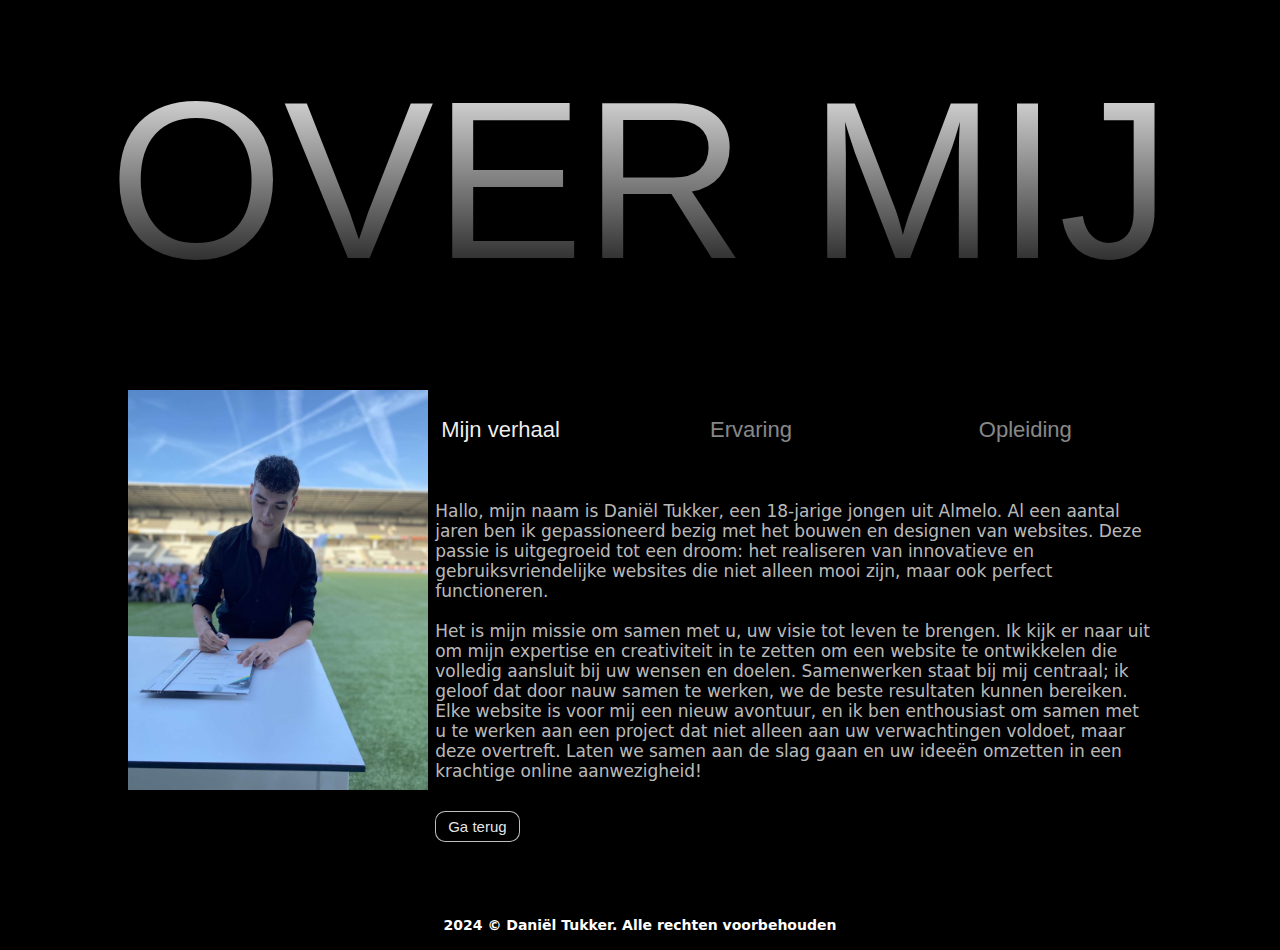
==== about.html @ 69654096 "over mij pagina gemaakt, font verandert naar font-face" ====
<!DOCTYPE html>
<html lang="en">
<head>
    <meta charset="UTF-8">
    <meta name="viewport" content="width=device-width, initial-scale=1.0">
    <title>About me</title>
    <link rel="stylesheet" href="css/about.css">
    <link rel="stylesheet" href="css/style.css">

    <link rel="preconnect" href="https://fonts.googleapis.com">
    <link rel="preconnect" href="https://fonts.gstatic.com" crossorigin>
    <link href="https://fonts.googleapis.com/css2?family=Oswald:wght@200..700&display=swap" rel="stylesheet">


</head>
<body>
    <section class="about-me">
        <div class="about-title">
            <h1>OVER MIJ</h1>
        </div>
        <div class="about-container">
            <div class="about-img">
                <img src="img/diploma.jpeg" alt="" height="400px">
            </div>
            <div class="about-content">
                <div class="about-content-top">
                    <button onclick="changeText('Hallo, mijn naam is Daniël Tukker, een 18-jarige jongen uit Almelo. Al een aantal jaren ben ik gepassioneerd bezig met het bouwen en designen van websites. Deze passie is uitgegroeid tot een droom: het realiseren van innovatieve en gebruiksvriendelijke websites die niet alleen mooi zijn, maar ook perfect functioneren. \n \n Het is mijn missie om samen met u, uw visie tot leven te brengen. Ik kijk er naar uit om mijn expertise en creativiteit in te zetten om een website te ontwikkelen die volledig aansluit bij uw wensen en doelen. Samenwerken staat bij mij centraal; ik geloof dat door nauw samen te werken, we de beste resultaten kunnen bereiken. Elke website is voor mij een nieuw avontuur, en ik ben enthousiast om samen met u te werken aan een project dat niet alleen aan uw verwachtingen voldoet, maar deze overtreft. Laten we samen aan de slag gaan en uw ideeën omzetten in een krachtige online aanwezigheid!')" id="btn1" class="btn active">Mijn verhaal</button>
                    <button onclick="changeText('Ik heb al enkele waardevolle projecten op mijn naam staan. Voor een schoolopdracht heb ik een mobiele app ontworpen en gerealiseerd, wat me veel inzicht heeft gegeven in het maken van gebruiksvriendelijke en functionele mobiele toepassingen. Dit project versterkte mijn vaardigheden in zowel design als programmeren en liet me zien hoe ideeën tot leven kunnen worden gebracht. \n \n Daarnaast heb ik een professioneel project uitgevoerd voor Derkschuttingen, waar ik verantwoordelijk was voor het bouwen van hun offerte systeem. Dit gaf me de kans om een praktische bedrijfsoplossing te ontwikkelen en mijn technische kennis en projectmanagementvaardigheden toe te passen. Naast deze grotere projecten heb ik ook verschillende kleinere opdrachten voltooid, elk met hun eigen unieke uitdagingen en leermomenten. Deze diverse ervaringen hebben mijn vaardigheden verder verfijnd en me goed voorbereid om uw project tot een succes te maken. Samen kunnen we een efficiënt en prachtig resultaat bereiken.')" id="btn2" class="btn">Ervaring</button>
                    <button onclick="changeText('Momenteel volg ik de opleiding HBO Informatica, een keuze die perfect aansluit bij mijn passie voor programmeren en designen. Deze studie biedt me de mogelijkheid om mijn technische vaardigheden verder te ontwikkelen en mijn kennis te verdiepen in zowel softwareontwikkeling als gebruikerservaring. De vakken en projecten binnen deze opleiding helpen me om theorie direct toe te passen in de praktijk, wat mijn begrip en vaardigheden aanzienlijk versterkt. \n \n Voorafgaand aan mijn HBO-opleiding heb ik de havo afgerond, waar ik een sterke basis heb gelegd in wiskunde en exacte vakken. Tijdens mijn havo-tijd ontdekte ik mijn interesse in technologie en creatief ontwerp, wat me motiveerde om verder te gaan in de informatica. De combinatie van mijn havo-achtergrond en de huidige HBO-opleiding stelt me in staat om complexe problemen aan te pakken en innovatieve oplossingen te bedenken. Dankzij mijn opleiding kan ik mijn passie omzetten in praktische vaardigheden, waarmee ik waardevolle projecten kan realiseren. Deze ervaring heeft me goed voorbereid om uitdagende projecten aan te nemen en daar een succes van te maken.')" id="btn3" class="btn">Opleiding</button>
                </div>
                
            <div class="text-container" id="text-container">
                Hallo, mijn naam is Daniël Tukker, een 18-jarige jongen uit Almelo. Al een aantal jaren ben ik gepassioneerd bezig met het bouwen en designen van websites. 
                Deze passie is uitgegroeid tot een droom: het realiseren van innovatieve en gebruiksvriendelijke websites die niet alleen mooi zijn, maar ook perfect functioneren.
                <br><br>
                Het is mijn missie om samen met u, uw visie tot leven te brengen. 
                Ik kijk er naar uit om mijn expertise en creativiteit in te zetten om een website te ontwikkelen die volledig aansluit bij uw wensen en doelen. 
                Samenwerken staat bij mij centraal; ik geloof dat door nauw samen te werken, we de beste resultaten kunnen bereiken.
                Elke website is voor mij een nieuw avontuur, en ik ben enthousiast om samen met u te werken aan een project dat niet alleen aan uw verwachtingen voldoet, maar deze overtreft.
                Laten we samen aan de slag gaan en uw ideeën omzetten in een krachtige online aanwezigheid!
               
            </div>
            <div class="back-btn">
                <button onclick="navigateToPage()">
                    Ga terug
                </button>
            </div>
        </div>
    </section>
    <footer>
        <h1>
            2024 © Daniël Tukker. Alle rechten voorbehouden
        </h1>

    </footer>

    <script src="script.js"></script>
</body>
</html>
---- css/about.css ----
html{
    padding: 0;
    margin: 0;
}

@font-face {
    font-family: "Main";
    src: url(../fonts/Bebas_Neue/BebasNeue-Regular.ttf);
  }

  
.about-me{
    height: 100vh;
    display: flex;
    align-items: center;
    flex-direction: column;
    margin: 0;
    padding: 0;
}

.about-title{
    height: 40vh;
    display: flex;
    justify-content: center;
    align-items: center;
    text-align: center;
    width: 100%;
}

.about-title h1{
    margin: 0;
    padding: 0;
    font-size: 225px;
    font-family: 'Verdana', sans-serif;
    font-weight: 500;
    background: linear-gradient(to bottom, white, black);
    -webkit-background-clip: text;
    color: transparent;
    width: 90%;
}

.about-container{
    margin-top: 30px;
    height: fit-content;
    display: flex;
    flex-direction: row;
    width: 80%;
    justify-content: space-between;
    text-align: center;
}

.about-img{
    height: fit-content;
    width: fit-content;
}

.about-content-top{
    height: 20%;
    display: flex;
    flex-direction: row;
    justify-content: space-between;
}



.about-content-top button{
    width: 25%;
    z-index: 10;
    height: 100%;
    border:none;
    background-color: black;
    color: rgba(255, 255, 255, 0.544);
    font-weight: 400;
    font-size: 22px;
    text-align: left;
    font-family: 'Verdana', sans-serif;
}

.about-content-bottom{
    height: 80%;
    margin-top: 100px;
}

.about-content{
    text-align: left;
    width: 70%;
}

.text-container{
    margin-top: 30px;
    font-family: system-ui, -apple-system, BlinkMacSystemFont, 'Segoe UI', Roboto, Oxygen, Ubuntu, Cantarell, 'Open Sans', 'Helvetica Neue', sans-serif;
    color: rgba(255, 255, 255, 0.744);
    font-size: 17px;
}

.btn.active{
    color: rgba(255, 255, 255, 0.938);
}

.back-btn button{
    margin-top: 30px;
    font-size: 15px;
    font-family: 'Verdana', sans-serif;
    font-weight: 200px;
    padding: 6px 12px;
    border-radius: 10px;
    border: 1px solid  rgba(255, 255, 255, 0.744);;
    background-color: black;
    color:  rgba(255, 255, 255, 0.923);
    cursor: pointer;
}

.back-btn button:hover{
    background-color: rgba(255, 255, 255, 0.923);
    color: black;
    transition: .2s;
}
---- css/style.css ----
/* styles.css */
@import 'tailwindcss/base';
@import 'tailwindcss/components';
@import 'tailwindcss/utilities';

html {
  scroll-behavior: smooth;
} 
/* Voeg hier je eigen CSS-regels toe */
body{
    background-color: black;
    margin: 0;
    padding: 0;
    font-family: system-ui, -apple-system, BlinkMacSystemFont, 'Segoe UI', Roboto, Oxygen, Ubuntu, Cantarell, 'Open Sans', 'Helvetica Neue', sans-serif;
    color: white;
}

@font-face {
  font-family: "Main";
  src: url(../fonts/Bebas_Neue/BebasNeue-Regular.ttf);
}


html, body {
	background-color: black;
}

.scrollbutton a {
	position: absolute;
	bottom: 0px;
	left: 50%;
	z-index: 2;
	display: inline-block;
	-webkit-transform: translate(0, -50%);
	transform: translate(0, -50%);
	color: #fff;
	font : normal 400 20px/1 Josefin Sans;
	letter-spacing: .1em;
	text-decoration: none;
	transition: opacity .3s;
}

#section10 a {
	padding-top: 60px;
}
#section10 a span {
	position: absolute;
	top: 0;
	left: 50%;
	width: 30px;
	height: 50px;
	margin-left: -15px;
	border: 2px solid #fff;
	border-radius: 50px;
	box-sizing: border-box;
}
#section10 a span::before {
	position: absolute;
	top: 10px;
	left: 50%;
	content: '';
	width: 6px;
	height: 6px;
	margin-left: -3px;
	background-color: #fff;
	border-radius: 100%;
	-webkit-animation: sdb10 2s infinite;
	animation: sdb10 2s infinite;
	box-sizing: border-box;
}
@-webkit-keyframes sdb10 {
	0% {
		-webkit-transform: translate(0, 0);
		opacity: 0;
	}
	40% {
		opacity: 1;
	}
	80% {
		-webkit-transform: translate(0, 20px);
		opacity: 0;
	}
	100% {
		opacity: 0;
	}
}
@keyframes sdb10 {
	0% {
		transform: translate(0, 0);
		opacity: 0;
	}
	40% {
		opacity: 1;
	}
	80% {
		transform: translate(0, 20px);
		opacity: 0;
	}
	100% {
		opacity: 0;
	}
}





.hero{
    height: 100vh;
}

.hero header{
    height: 10vh;
    display: flex;
    justify-content: center;
    background-color: #00000000;
    z-index: 10;
    
}

.hero header ul{
    display: flex;
    flex-direction: row;
    gap: 50px;
    align-items: center;
}

.hero header ul li a{
    text-decoration: none;
    color: white;
    cursor: pointer;
}

.hero header ul li{
    color: white;
    list-style-type: none;

}

.intro{
    height: 75vh;
    display: flex;
    flex-direction: column;
    background-image: url('../img/joshua-sortino-gii7lF4y0WY-unsplash.jpg') ;
    background-size: cover;
    background-position: center;
   
    
}

.overlay {
    position: absolute;
    top: 0;
    left: 0;
    width: 100%;
    height: 75%; /* Pas dit aan afhankelijk van hoeveel van de afbeelding je wilt vervagen */
    background: linear-gradient(to bottom, rgba(255, 255, 255, 0), rgb(0, 0, 0));
  }

.hero-heading{
    height: 80vh;
    width: 100%;
    display: flex;
    justify-content: center;
    align-items: center;
    text-align: center;
    font-family: 'Poppins', sans-serif;
    flex-direction: column;
    z-index: 10;
}

.hero-heading h1{
    font-size: 190px;
    text-align: center;
    font-family: "main";
    font-weight: 500;
    margin-bottom: 0;
}

.hero-heading h3{
    font-size: 30px;
    text-align: center;
    font-family: "Oswald", sans-serif;
    font-weight: 500;
    margin-bottom: 0
}

.vaardigheden{
    height: 25vh;
    display: flex;
    justify-content: space-evenly;
    align-items: center;
}

.skill-box{
    height: 140px;
    width: 140px;
    display: flex;
    flex-direction: row;
    align-items: center;
    box-shadow: 0 0 10px rgba(255, 255, 255, 0.345);
    justify-content: center;
    perspective: 1000px;
    transition: transform 1s ease;
    transform-style: preserve-3d;
}

.skill{
    height: 140px;
    width: 140px;
    padding: 0 20px;
    align-items: center;
    justify-content: center;
    display: flex;
    transition: transform 0.5s;
    backface-visibility: hidden;
}

.skill-box:hover{
    transform: rotateY(180deg) scale(1.4);
    transform-origin: bottom;
}
  
 
  .back {
    width: 100%;
    height: 100%;
    position: absolute;
    display: flex;
    flex-direction: column;
    backface-visibility: hidden;
    transform: rotateY(180deg);
    font-family: system-ui, -apple-system, BlinkMacSystemFont, 'Segoe UI', Roboto, Oxygen, Ubuntu, Cantarell, 'Open Sans', 'Helvetica Neue', sans-serif;
}
  
.back h2{
    font-size: 14px;
    padding: 10px;
    margin-bottom: 0;
}

.back p{
    font-size: 10px;
    padding: 10px;
    margin-top: 0;
}



.werk-titel{
    height: 25vh;
    font-family: "Bebas Neue", sans-serif;
    display: flex;
    justify-content: space-between;
    align-items: center;
    font-size: 80px;
    margin: 110px 0 30px 0;
    padding: 0 100px;
}


.werk-titel-links{
  width: 700px;
}

.werk-titel-rechts{
  font-family: 'Poppins', sans-serif;
  display: flex;
  justify-content: end;
  width: fit-content;
}

.werk-titel-rechts p{
  font-size: 16px;
  width: 45%;
  color: rgba(255, 255, 255, 0.631);
}

.werk-content{
  height: fit-content;
  row-gap: 100px;
}

.werk-row{
  display: flex;
  flex-direction: row;
  justify-content: space-between;
  margin-bottom: 100px;
  margin: 0 100px;
}

.project{
  border-radius: 15px;
  width: 48%;
  height: 350px;
  border: rgb(71, 71, 71) solid 1px;
  overflow: hidden;
  cursor: pointer;
}

.project-img-schutting{
  height: 75%;
  background-image: url('../img/schutting-mockup.webp');
  background-position: center;
  background-size: cover;
  border-top-left-radius: 12px;
  border-top-right-radius: 12px;
  transition: transform 0.5s ease;
}

.project-img-fishsee{
  height: 75%;
  background-image: url('../img/fishsee-mockup.png');
  background-position: center;
  background-size: cover;
  border-top-left-radius: 12px;
  border-top-right-radius: 12px;
  transition: transform 0.5s ease;
}

.project-specificaties{
  height: 25%;
  border-bottom-left-radius: 13px;
  border-bottom-right-radius: 13px;
  display: flex;
  flex-direction: row;
  z-index: 10;
  background-color: black;
}

.project-titel{
  height: 30%;
  width: 50%;
  padding-left: 15px;
}

.project-description{
  height: 70%;
  width: 50%;
  padding-left: 15px;
}

.project-titel h1{
  font-size: 16px;
  margin-bottom: 4px;
}

.project-description h2{
  font-size: 12px;
  color: rgb(114, 114, 114);
  margin-top: 4px;
}

.project-content{
  width: 50%;
  background-color: black;
  z-index: 11;
}

.project-content h2{
  width: 158px;
}

.project-content2{
  width: 50%;
  display: flex;
  gap: 7px;
  justify-content: end;
  align-items: center;
  padding-right: 10px;
  background-color: black;
  z-index: 11;
}

.project-content2 h2{
  font-size: 10px;
  border: solid rgba(119, 119, 119, 0.296) 2px;
  width: fit-content;
  height: fit-content;
  padding: 5px;
  border-radius: 10px;
  color: rgb(173, 172, 172);
}

.project:hover .project-img-fishsee{
  transform: scale(1.1);
}

.project:hover .project-img-schutting{
  transform: scale(1.1);
}



.expertise-titel{
  height: 25vh;
  display: flex;
  justify-content: center;
  align-items: center;
  font-size: 80px;
  margin: 110px 0 30px 0;
  padding: 0 100px;
  font-family: "Bebas Neue", sans-serif;
}

.expertise-row{
  display: flex;
  flex-direction: row;
  justify-content: space-between;
  padding: 0 100px;
  margin-bottom: 50px;
}

.expertise-item{
  width: 350px;
  height: 250px;
  background-color: rgba(17, 17, 17, 0.296);
  border-radius: 15px;
  border: solid rgba(119, 119, 119, 0.296) 2px;
  display: flex;
  flex-direction: column;
}

.expertise-item2{
  width: 47%;
  height: 300px;
  background-color: rgba(17, 17, 17, 0.296);
  border-radius: 15px;
  border: solid rgba(119, 119, 119, 0.296) 2px;

}

.expertise-icon img{
    width: 35px;
    height: 35px;
    stroke: aliceblue;
    fill: aqua;
}



.expertise-item-top{
  height: 20%;
  display: flex;
  justify-content: space-between;
  text-align: center;
  align-items: center;
  padding: 20px 20px;
  font-family: 'Bebas neue', sans-serif;
  font-size: 20px;
}

.expertise-item-bottom{
  padding: 0 20px;
}

.expertise-item-bottom p{
  font-family: 'Poppins', sans-serif;
  color: #8d8c8c;
}

.contact-titel{
  height: 25vh;
  font-family: "Bebas Neue", sans-serif;
  display: flex;
  justify-content: space-between;
  align-items: center;
  font-size: 80px;
  margin: 110px 0 30px 0;
  padding: 0 100px;
}

.contact-titel-links{
width: 700px;
}

.contact-titel-rechts{
font-family: 'Poppins', sans-serif;
display: flex;
justify-content: end;
width: fit-content;
}

.contact-titel-rechts p{
font-size: 16px;
width: 45%;
color: rgba(255, 255, 255, 0.631);
}

.contact-content{
  display: flex;
  justify-content: center;
  text-align: center;
  margin-top: 80px;
}

.contact-info{
  margin-bottom: 50px;
}

.contact-info [type="text"]{
  font-size: 22px;
  background: none;
  border: none;
  border-bottom: 1px solid rgb(185, 185, 185);
  margin-right: 40px;
  width: 200px;
  color: white;
}

.contact-info [type="email"]{
  width: 300px;
  font-size: 22px;
  background: none;
  border: none;
  border-bottom: 1px solid rgb(185, 185, 185);
  color: white;
}

.contact-bericht{
  margin-bottom: 50px;
}

.contact-bericht textarea{
  width: 540px;
  font-size: 20px;
  background: none;
  border: none;
  border-bottom: 1px solid rgb(185, 185, 185);
  color: white;
}

.contact-content [type="submit"]{
  margin: 50px 0; 
  cursor: pointer;
  font-size: 20px;
  border: solid rgba(119, 119, 119, 0.296) 2px;
  width: fit-content;
  height: fit-content;
  padding: 10px;
  border-radius: 10px;
  color: rgb(173, 172, 172);
  background-color: black;

}

.contact-content [type="submit"]:hover{
  color: black;
  background-color: white;
  transition: 0.2s;
}



footer{
  height: 50px;
  display: flex;
  justify-content: center;
  align-items: center;
  text-align: center;
}

footer h1{
  font-size: 14px;
}
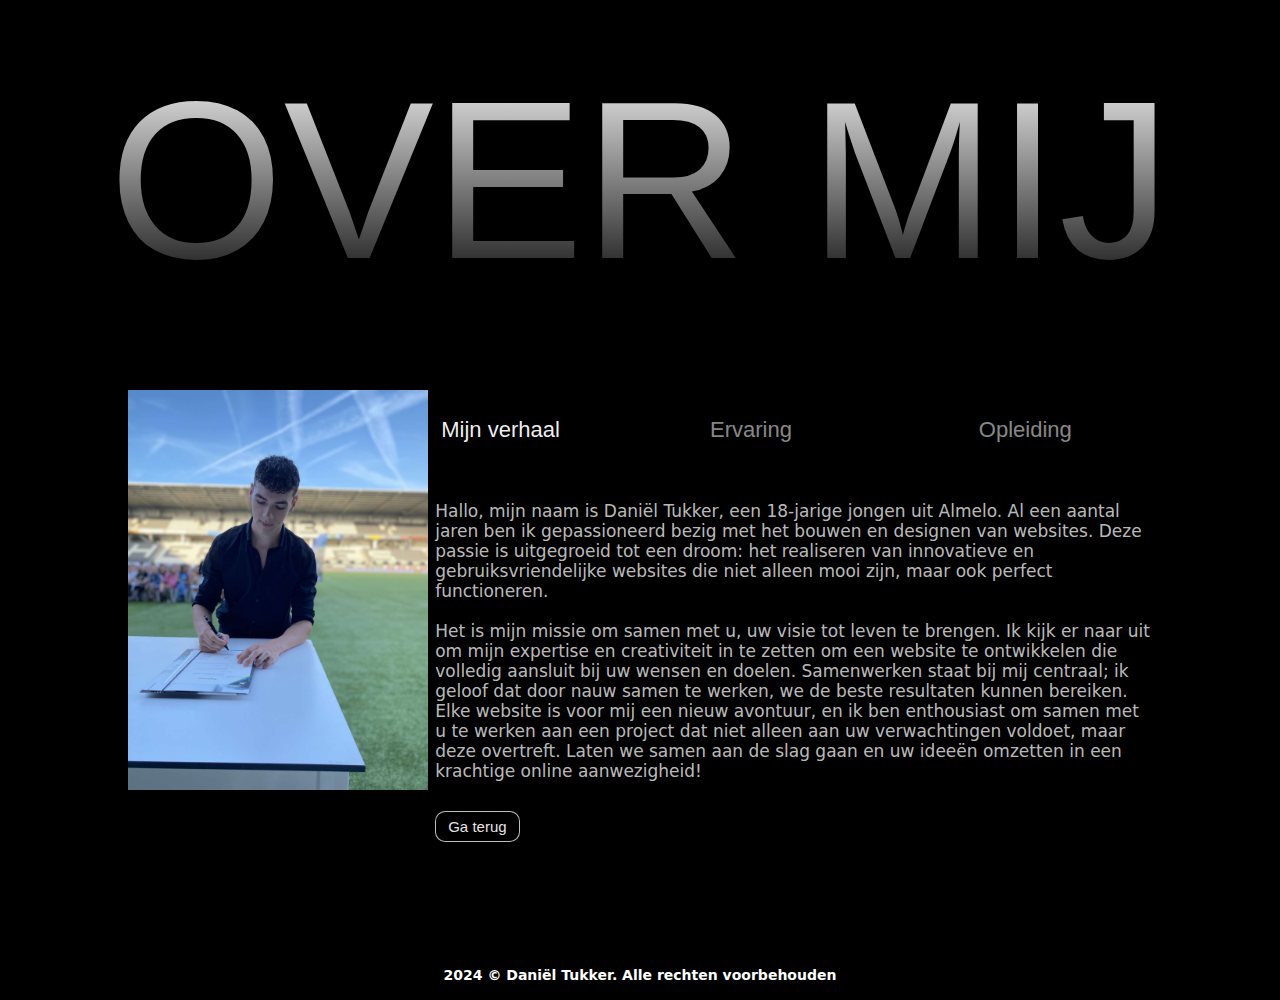
==== commit dcd23068: "debug footer" ====
--- a/about.html
+++ b/about.html
@@ -47,7 +47,7 @@
             </div>
         </div>
     </section>
-    <footer>
+    <footer class="about-footer">
         <h1>
             2024 © Daniël Tukker. Alle rechten voorbehouden
         </h1>
--- a/css/about.css
+++ b/css/about.css
@@ -8,7 +8,7 @@
     src: url(../fonts/Bebas_Neue/BebasNeue-Regular.ttf);
   }
 
-  
+
 .about-me{
     height: 100vh;
     display: flex;
@@ -114,4 +114,8 @@
     background-color: rgba(255, 255, 255, 0.923);
     color: black;
     transition: .2s;
+}
+
+.about-footer{
+    margin-top: 50px;
 }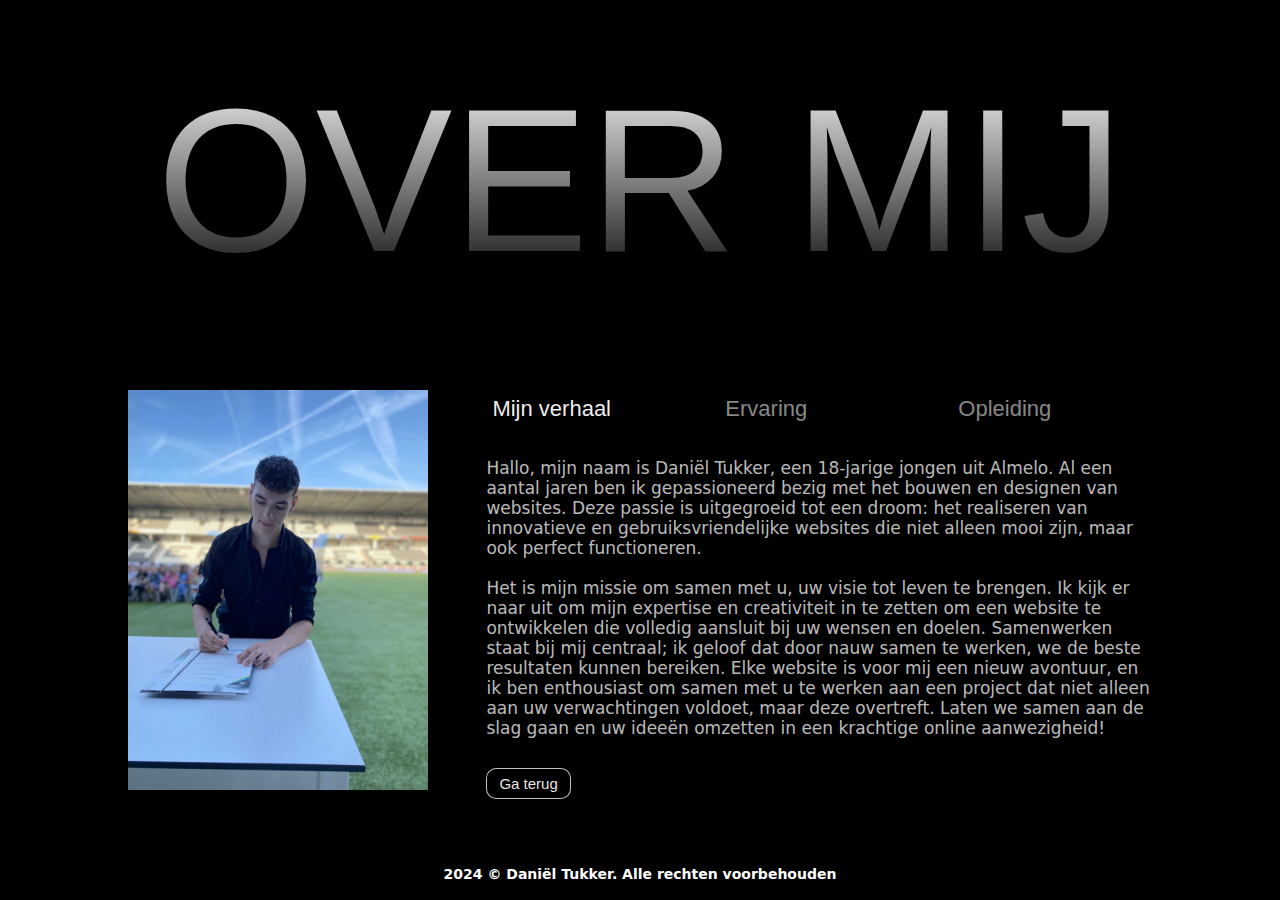
==== commit d76b4c58: "over mij pagina responsive gemaakt" ====
--- a/about.html
+++ b/about.html
@@ -10,8 +10,6 @@
     <link rel="preconnect" href="https://fonts.googleapis.com">
     <link rel="preconnect" href="https://fonts.gstatic.com" crossorigin>
     <link href="https://fonts.googleapis.com/css2?family=Oswald:wght@200..700&display=swap" rel="stylesheet">
-
-
 </head>
 <body>
     <section class="about-me">
@@ -24,7 +22,7 @@
             </div>
             <div class="about-content">
                 <div class="about-content-top">
-                    <button onclick="changeText('Hallo, mijn naam is Daniël Tukker, een 18-jarige jongen uit Almelo. Al een aantal jaren ben ik gepassioneerd bezig met het bouwen en designen van websites. Deze passie is uitgegroeid tot een droom: het realiseren van innovatieve en gebruiksvriendelijke websites die niet alleen mooi zijn, maar ook perfect functioneren. \n \n Het is mijn missie om samen met u, uw visie tot leven te brengen. Ik kijk er naar uit om mijn expertise en creativiteit in te zetten om een website te ontwikkelen die volledig aansluit bij uw wensen en doelen. Samenwerken staat bij mij centraal; ik geloof dat door nauw samen te werken, we de beste resultaten kunnen bereiken. Elke website is voor mij een nieuw avontuur, en ik ben enthousiast om samen met u te werken aan een project dat niet alleen aan uw verwachtingen voldoet, maar deze overtreft. Laten we samen aan de slag gaan en uw ideeën omzetten in een krachtige online aanwezigheid!')" id="btn1" class="btn active">Mijn verhaal</button>
+                    <button onclick="changeText('Hallo, mijn naam is Daniël Tukker, een 18-jarige jongen uit Almelo. Al een aantal jaren ben ik gepassioneerd bezig met het bouwen en designen van websites. Deze passie is uitgegroeid tot een droom: het realiseren van innovatieve en gebruiksvriendelijke websites die niet alleen mooi zijn, maar ook perfect functioneren. \n \n Het is mijn missie om samen met u, uw visie tot leven te brengen. Ik kijk er naar uit om mijn expertise en creativiteit in te zetten om een website te ontwikkelen die volledig aansluit bij uw wensen en doelen. Samenwerken staat bij mij centraal; ik geloof dat door nauw samen te werken, we de beste resultaten kunnen bereiken. Elke website is voor mij een nieuw avontuur en ik ben enthousiast om met u samen te werken aan een project dat niet alleen aan uw verwachtingen voldoet, maar deze overtreft. Laten we samen aan de slag gaan en uw ideeën omzetten in een krachtige online aanwezigheid!')" id="btn1" class="btn active">Mijn verhaal</button>
                     <button onclick="changeText('Ik heb al enkele waardevolle projecten op mijn naam staan. Voor een schoolopdracht heb ik een mobiele app ontworpen en gerealiseerd, wat me veel inzicht heeft gegeven in het maken van gebruiksvriendelijke en functionele mobiele toepassingen. Dit project versterkte mijn vaardigheden in zowel design als programmeren en liet me zien hoe ideeën tot leven kunnen worden gebracht. \n \n Daarnaast heb ik een professioneel project uitgevoerd voor Derkschuttingen, waar ik verantwoordelijk was voor het bouwen van hun offerte systeem. Dit gaf me de kans om een praktische bedrijfsoplossing te ontwikkelen en mijn technische kennis en projectmanagementvaardigheden toe te passen. Naast deze grotere projecten heb ik ook verschillende kleinere opdrachten voltooid, elk met hun eigen unieke uitdagingen en leermomenten. Deze diverse ervaringen hebben mijn vaardigheden verder verfijnd en me goed voorbereid om uw project tot een succes te maken. Samen kunnen we een efficiënt en prachtig resultaat bereiken.')" id="btn2" class="btn">Ervaring</button>
                     <button onclick="changeText('Momenteel volg ik de opleiding HBO Informatica, een keuze die perfect aansluit bij mijn passie voor programmeren en designen. Deze studie biedt me de mogelijkheid om mijn technische vaardigheden verder te ontwikkelen en mijn kennis te verdiepen in zowel softwareontwikkeling als gebruikerservaring. De vakken en projecten binnen deze opleiding helpen me om theorie direct toe te passen in de praktijk, wat mijn begrip en vaardigheden aanzienlijk versterkt. \n \n Voorafgaand aan mijn HBO-opleiding heb ik de havo afgerond, waar ik een sterke basis heb gelegd in wiskunde en exacte vakken. Tijdens mijn havo-tijd ontdekte ik mijn interesse in technologie en creatief ontwerp, wat me motiveerde om verder te gaan in de informatica. De combinatie van mijn havo-achtergrond en de huidige HBO-opleiding stelt me in staat om complexe problemen aan te pakken en innovatieve oplossingen te bedenken. Dankzij mijn opleiding kan ik mijn passie omzetten in praktische vaardigheden, waarmee ik waardevolle projecten kan realiseren. Deze ervaring heeft me goed voorbereid om uitdagende projecten aan te nemen en daar een succes van te maken.')" id="btn3" class="btn">Opleiding</button>
                 </div>
@@ -38,7 +36,6 @@
                 Samenwerken staat bij mij centraal; ik geloof dat door nauw samen te werken, we de beste resultaten kunnen bereiken.
                 Elke website is voor mij een nieuw avontuur, en ik ben enthousiast om samen met u te werken aan een project dat niet alleen aan uw verwachtingen voldoet, maar deze overtreft.
                 Laten we samen aan de slag gaan en uw ideeën omzetten in een krachtige online aanwezigheid!
-               
             </div>
             <div class="back-btn">
                 <button onclick="navigateToPage()">
@@ -51,7 +48,6 @@
         <h1>
             2024 © Daniël Tukker. Alle rechten voorbehouden
         </h1>
-
     </footer>
 
     <script src="script.js"></script>
--- a/css/about.css
+++ b/css/about.css
@@ -1,16 +1,16 @@
-html{
+html, body {
     padding: 0;
     margin: 0;
+    box-sizing: border-box;
 }
 
 @font-face {
     font-family: "Main";
     src: url(../fonts/Bebas_Neue/BebasNeue-Regular.ttf);
-  }
-
-
-.about-me{
-    height: 100vh;
+}
+
+.about-me {
+    min-height: fit-content;
     display: flex;
     align-items: center;
     flex-direction: column;
@@ -18,7 +18,7 @@
     padding: 0;
 }
 
-.about-title{
+.about-title {
     height: 40vh;
     display: flex;
     justify-content: center;
@@ -27,10 +27,10 @@
     width: 100%;
 }
 
-.about-title h1{
+.about-title h1 {
     margin: 0;
     padding: 0;
-    font-size: 225px;
+    font-size: 16vw;
     font-family: 'Verdana', sans-serif;
     font-weight: 500;
     background: linear-gradient(to bottom, white, black);
@@ -39,83 +39,194 @@
     width: 90%;
 }
 
-.about-container{
+.about-container {
     margin-top: 30px;
-    height: fit-content;
     display: flex;
     flex-direction: row;
     width: 80%;
     justify-content: space-between;
     text-align: center;
-}
-
-.about-img{
+    flex-wrap: wrap;
+}
+
+.about-img {
     height: fit-content;
     width: fit-content;
 }
 
-.about-content-top{
-    height: 20%;
+.about-content-top {
     display: flex;
     flex-direction: row;
     justify-content: space-between;
-}
-
-
-
-.about-content-top button{
-    width: 25%;
+    flex-wrap: wrap;
+}
+
+.about-content-top button {
+    width: 30%;
     z-index: 10;
     height: 100%;
-    border:none;
+    border: none;
     background-color: black;
     color: rgba(255, 255, 255, 0.544);
     font-weight: 400;
     font-size: 22px;
     text-align: left;
     font-family: 'Verdana', sans-serif;
-}
-
-.about-content-bottom{
-    height: 80%;
-    margin-top: 100px;
-}
-
-.about-content{
+    margin: 5px 0;
+}
+
+.about-content {
     text-align: left;
-    width: 70%;
-}
-
-.text-container{
+    width: 65%;
+}
+
+.text-container {
     margin-top: 30px;
     font-family: system-ui, -apple-system, BlinkMacSystemFont, 'Segoe UI', Roboto, Oxygen, Ubuntu, Cantarell, 'Open Sans', 'Helvetica Neue', sans-serif;
     color: rgba(255, 255, 255, 0.744);
     font-size: 17px;
 }
 
-.btn.active{
+.btn.active {
     color: rgba(255, 255, 255, 0.938);
 }
 
-.back-btn button{
+.back-btn button {
     margin-top: 30px;
     font-size: 15px;
     font-family: 'Verdana', sans-serif;
     font-weight: 200px;
     padding: 6px 12px;
     border-radius: 10px;
-    border: 1px solid  rgba(255, 255, 255, 0.744);;
+    border: 1px solid rgba(255, 255, 255, 0.744);
     background-color: black;
-    color:  rgba(255, 255, 255, 0.923);
+    color: rgba(255, 255, 255, 0.923);
     cursor: pointer;
 }
 
-.back-btn button:hover{
+.back-btn button:hover {
     background-color: rgba(255, 255, 255, 0.923);
     color: black;
     transition: .2s;
 }
 
-.about-footer{
+.about-footer {
     margin-top: 50px;
-}+    text-align: center;
+    width: 100%;
+}
+
+@media (max-width: 768px) {
+    .about-title h1 {
+        font-size: 16vw;
+    }
+
+    .about-container {
+        flex-direction: column-reverse;
+        align-items: center;
+    }
+
+    .about-content {
+        width: 100%;
+    }
+
+    .about-content-top button {
+        width: fit-content;
+        font-size: 20px;
+    }
+
+    .about-img img {
+        width: 40%;
+        height: auto;
+        border-radius: 180px;
+        display: none;
+    }
+
+    .about-title{
+        height: fit-content;
+    }
+
+    .about-content-top{
+        flex-direction: row;
+        display: flex;
+    }
+
+    .about-me{
+        height: fit-content;
+    }
+
+    .about-footer{
+        margin-top: 50;
+    }
+}
+
+@media (max-width: 650px){
+    .text-container{
+        font-size: 14px;
+    }
+
+    .about-content-top button {
+        font-size: 18px;
+    }
+}
+
+
+
+@media (max-width: 480px) {
+    .about-title h1 {
+        font-size: 80px;
+    }
+
+    .text-container {
+        font-size: 13px;
+    }
+
+    .about-content-top button {
+        font-size: 16px;
+    }
+}
+
+@media (max-width: 435px){
+    .about-title h1{
+        font-size: 60px;
+    }
+
+    .text-container{
+        font-size: 11px;
+    }
+
+    .about-footer h1{
+        font-size: 10px;
+    }
+
+    .back-btn button{
+        font-size: 8px;
+        padding: 4px 10px;
+
+    }
+}
+
+@media (max-width: 375px){
+    .about-content-top button {
+        font-size: 12px;
+    }
+
+    .text-container{
+        font-size: 9px;
+    }
+}
+
+@media (max-width: 325px){
+    .about-title h1{
+        font-size: 50px;
+    }
+
+    .text-container{
+        font-size: 8px;
+    }
+
+    .about-footer h1{
+        font-size: 8px;
+    }
+}
+
--- a/css/style.css
+++ b/css/style.css
@@ -192,18 +192,6 @@
     align-items: center;
 }
 
-.skill-box{
-    height: 140px;
-    width: 140px;
-    display: flex;
-    flex-direction: row;
-    align-items: center;
-    box-shadow: 0 0 10px rgba(255, 255, 255, 0.345);
-    justify-content: center;
-    perspective: 1000px;
-    transition: transform 1s ease;
-    transform-style: preserve-3d;
-}
 
 .skill{
     height: 140px;
@@ -249,7 +237,7 @@
 
 .werk-titel{
     height: 25vh;
-    font-family: "Bebas Neue", sans-serif;
+    font-family: "Main";
     display: flex;
     justify-content: space-between;
     align-items: center;
@@ -261,6 +249,7 @@
 
 .werk-titel-links{
   width: 700px;
+
 }
 
 .werk-titel-rechts{
@@ -400,7 +389,7 @@
   font-size: 80px;
   margin: 110px 0 30px 0;
   padding: 0 100px;
-  font-family: "Bebas Neue", sans-serif;
+  font-family: "Main";
 }
 
 .expertise-row{
@@ -461,7 +450,7 @@
 
 .contact-titel{
   height: 25vh;
-  font-family: "Bebas Neue", sans-serif;
+  font-family: "Main";
   display: flex;
   justify-content: space-between;
   align-items: center;
@@ -562,4 +551,5 @@
 
 footer h1{
   font-size: 14px;
-}+}
+
